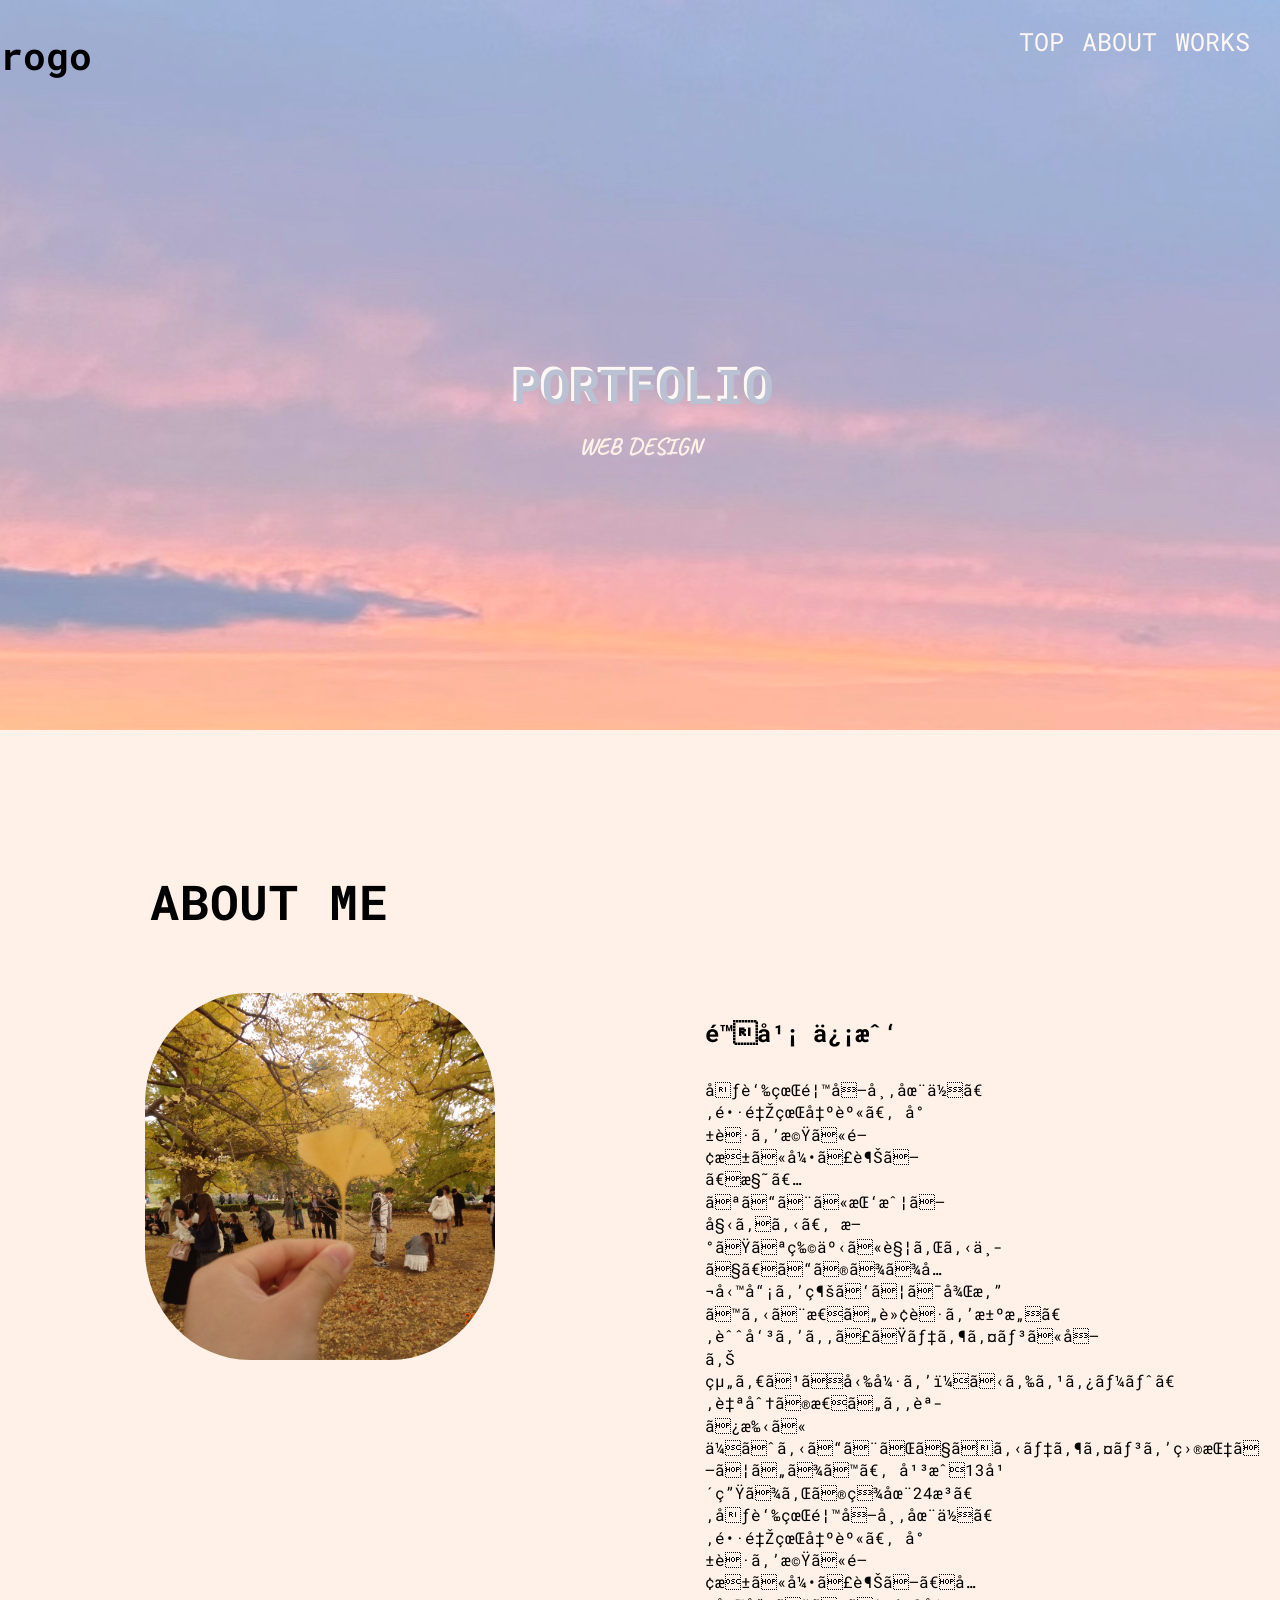
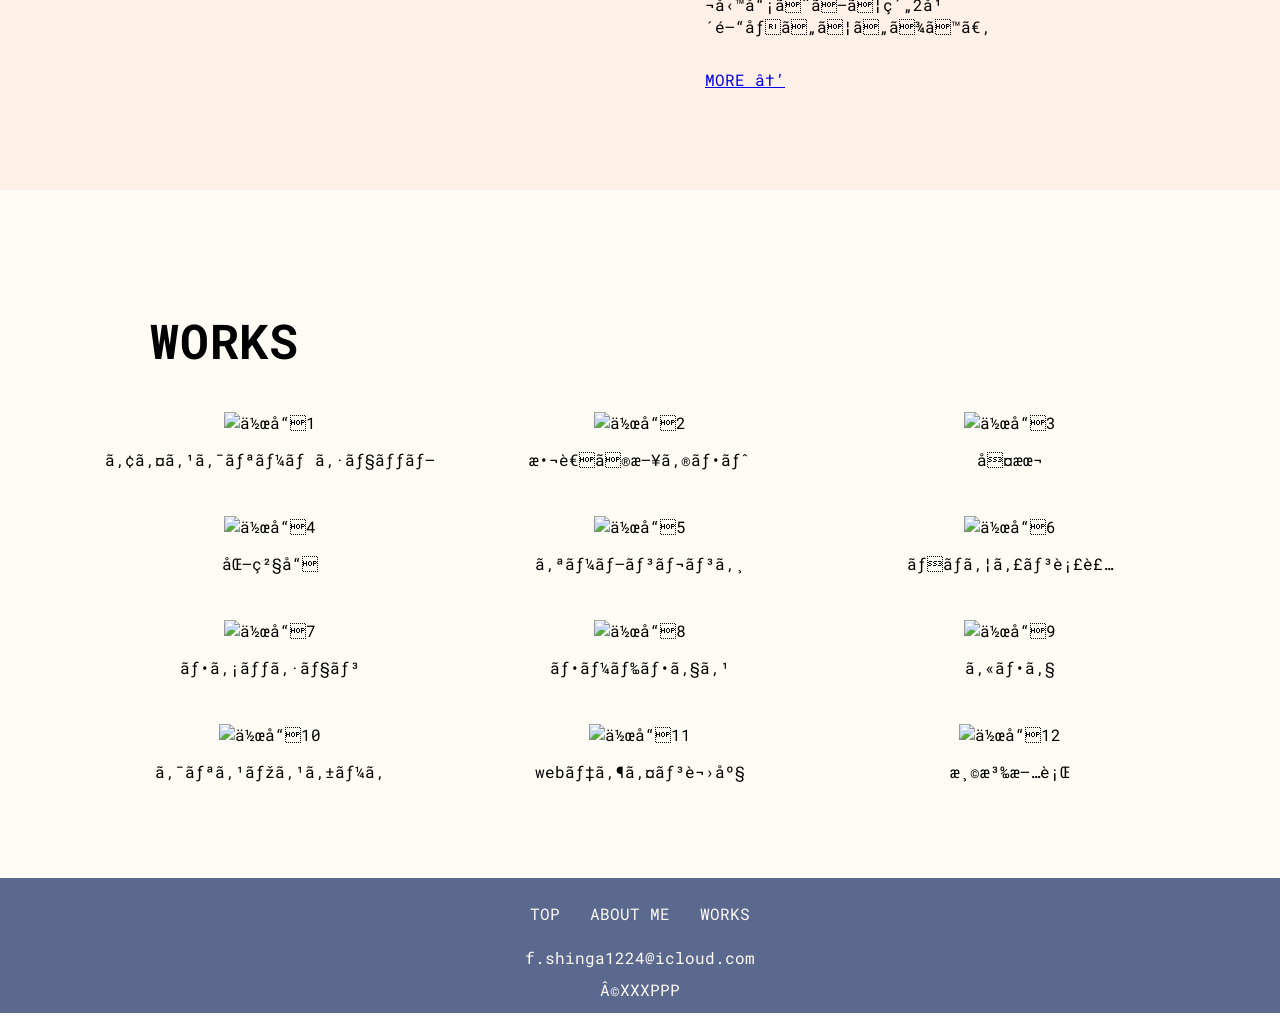
==== index.html @ b3d4de03 "Add files via upload" ====
<!doctype html>
<html lang="ja">
    <head>
        <meta charset="UTF=8">
        <title>PORTFOLIO</title>
        <meta name="description" content="WEBデザイン用ポートフォリオ"    
    <!-- CSSメモ -->
       <link rel="preconnect" href="https://fonts.googleapis.com">
<link rel="preconnect" href="https://fonts.gstatic.com" crossorigin>
<link href="https://fonts.googleapis.com/css2?family=Caveat:wght@400..700&family=Roboto+Mono:ital,wght@0,100..700;1,100..700&display=swap" rel="stylesheet">
        <link rel="stylesheet" href="style.css">
    </head>

    <body>
        <section id="top" class="top">
            <header class="topheader">
                <div class="top-nav">
                  <h2>rogo</h2>
                  <nav>
                    <ul class="main-nav">
                      <li><a href="#top">TOP</a></li>
                      <li><a href="#about-me">ABOUT</a></li>
                      <li><a href="#works">WORKS</a></li>
                    </ul>
                  </nav>
                </div>
                <div class="top-midashi">
                    <div class="midashi1-front">
                        <h1>PORTFOLIO</h1>
                    </div>
                    <div class="midashi1-back">
                        <h1>PORTFOLIO</h1>
                    </div>
                    <div class="midashi2">
                        <h2>WEB DESIGN</h2>
                    </div>
                </div>
            </header>
        </section>
        <section id="about-me">
            <div class="about-inner">
              <h2 class="about-title">ABOUT ME</h2>
              <div class="about-content">
                <div class="about-image">
                  <img src="images/ABOUT ME.JPG" alt="プロフィール画像">
                </div>
                <div class="about-text">
                    <h3 class="name">降幡 信我</h3>
                    <p>
                        千葉県香取市在住。長野県出身。
                        就職を機に関東に引っ越し、様々なことに挑戦し始める。
                        新たな物事に触れる中で、このまま公務員を続けては後悔
                        すると思い転職を決意。興味をもったデザインに取り
                        組むべく勉強を０からスタート。自分の思いも読み手に
                        伝えることができるデザインを目指しています。

                        平成13年生まれの現在24歳。千葉県香取市在住。長野県出身。
                        就職を機に関東に引っ越し、公務員として約2年間働いています。


                    </p>
                    <a href="more.html" class="more">MORE →</a>
                </div>
              </div>
            </div>
        </section>
        <section id="works" class="works">
            <div class="works-inner">
                <h2 class="works-title">WORKS</h2>
                <ul class="works-content">
                    <li class="works-item">
                        <a href="works1.html">
                            <img src="images/アイスクリームショップ.png" alt="作品1">
                            <p class="works-name">アイスクリームショップ</p>
                        </a>
                    </li>
                    <li class="works-item">
                        <a href="works2.html">
                            <img src="images/敬老の日ギフト.png" alt="作品2">
                            <p class="works-name">敬老の日ギフト</p>
                        </a>
                    </li>
                    <li class="works-item">
                        <a href="works3.html">
                            <img src="images/秋本.png" alt="作品3">
                            <p class="works-name">古本</p>
                        </a>
                    </li>
                    <li class="works-item">
                        <a href="works4.html">
                            <img src="images/コスメ.png" alt="作品4">
                            <p class="works-name">化粧品</p>
                        </a>
                    </li>
                    <li class="works-item">
                        <a href="works5.html">
                            <img src="images/オーブンレンジ.png" alt="作品5">
                            <p class="works-name">オーブンレンジ</p>
                        </a>
                    </li>
                    <li class="works-item">
                        <a href="works6.html">
                            <img src="images/ハロウィン.png" alt="作品6">
                            <p class="works-name">ハロウィン衣装</p>
                        </a>
                    </li>
                    <li class="works-item">
                        <a href="works7.html">
                            <img src="images/フアッションセール.png" alt="作品7">
                            <p class="works-name">ファッション</p>
                        </a>
                    </li>
                    <li class="works-item">
                        <a href="works8.html">
                            <img src="images/フードフェスタ.png" alt="作品8">
                            <p class="works-name">フードフェス</p>
                        </a>
                    </li>
                    <li class="works-item">
                        <a href="works9.html">
                            <img src="images/カフェ.png" alt="作品9">
                            <p class="works-name">カフェ</p>
                        </a>
                    </li>
                    <li class="works-item">
                        <a href="works10.html">
                            <img src="images/ケーキサムネイル.png" alt="作品10">
                            <p class="works-name">クリスマスケーキ</p>
                        </a>
                    </li>
                    <li class="works-item">
                        <a href="works11.html">
                            <img src="images/webデザイン講座.png" alt="作品11">
                            <p class="works-name">webデザイン講座</p>
                        </a>
                    </li>
                    <li class="works-item">
                        <a href="works12.html">
                            <img src="images/旅行.png" alt="作品12">
                            <p class="works-name">温泉旅行</p>
                        </a>
                    </li>
                </ul>
            </div>
        </section>
        <section id="bottom" class="bottom">
            <div class="bottom-inner">
                <nav class="bottom-nav">
                    <ul class="bottom-content">
                        <li><a href="#top">TOP</a></li>
                        <li><a href="#about-me">ABOUT ME</a></li>
                        <li><a href="#works">WORKS</a></li>
                    </ul>
                </nav>
                <div class="bottom-mail-copyright">
                    <div class="content-mail">
                        <p>f.shinga1224@icloud.com</p>
                    </div>
                    <div class="copyright">
                        <p class="copyright">©XXXPPP</p>
                    </div>
                </div>
            </div>


        </section>
         
    </body>
---- style.css ----
@charset "UTF-8";
/*共通部分----*/
html{
    font-size: 100%;
    scroll-behavior: smooth;
}
body{
    font-family:"Roboto Mono";
    margin: 0;
}
/* TOP ---*/
.topheader{
    position: relative;
    max-width: 100%;
    height: 730px;
}
.topheader::before{
    content: "";
    background-image: url(images/yuuhi.jpg);
    pointer-events: none;
    position: absolute;
    inset: 0;
    opacity: 0.8;
    background-position:bottom;
    z-index: -1;
}
.top-nav{
    display: flex;
    justify-content:space-between;
    font-size: 25px;
}
.main-nav{
    display: flex;
    list-style: none;
    margin-right: 30px;
    gap:18px;
}
.main-nav a{
    text-decoration: none;
    color: #FFF7F3
}
.top-midashi{
    display: flex;
    justify-content: center;
    align-items: center;
    position: relative;
}
.midashi1-front{
    position: absolute;
    top: 200px;
    color: #FFF7F3;
    font-size:2rem;
}
.midashi1-back{
    position: absolute;
    top:200px;
    transform: translate(3px,3px);
    color: #BAC1D3;
    font-size: 2rem;
}
.midashi2{
    position: absolute;
    top:300px;
    color:#FFF1E7 ;
    font-family:"Caveat";
}
/* ABOUT ME ---*/
.about-inner{
    background-color:#FFF1E7;
    padding: 100px;
}
.about-title{
    font-size: 3rem;
    letter-spacing: 0.05rem;
    margin-bottom: 60px;
    margin-left: 50px;
}
.about-content{
    display: flex;
    justify-content: center;
    gap:80px;
}
.about-image img{
    width: 350px;
    height:auto;
    border-radius: 30%;
    transform: translatex(-130px);
}
.about-text{
    max-width: 300px;
}
.about-text .name{
    font-size: 1.5rem;
    margin-bottom: 30px;
}
.about-text p{
    margin-bottom: 30px;
    line-height: 1.4rem;
}
/* WORKS ---*/
.works{
    background-color: #FFFBF5;
}
.works-inner{
    max-width:100%;
    padding: 80px 100px;
}
.works-title{
    font-size: 3rem;
    letter-spacing: 0.05rem;
    margin-bottom: 40px;
    margin-left: 50px;
}
.works-content{
    display: grid;
    list-style: none;
    gap:30px;
    grid-template-columns: 1fr 1fr 1fr;
    align-items: center;
    margin: 0;
    padding: 0;
}
.works-item{
    text-align: center;
}
.works-item a{
    text-decoration: none;
    padding: 10px 0;
    color: black;
}
.works-item img{
    width: 250px;
    height: auto;
}
/* BOTTOM ---*/
.bottom{
    background-color: #5B698F;
}
.bottom-content{
    display: flex;
    gap:30px;
    justify-content: center;
    padding: 25px 0 0 0;
    margin: 0;
}
.bottom-content li{
    list-style: none;
}
.bottom-content a{
    text-decoration: none;
    color: #FFFBF5;
}
.bottom-mail-copyright{
    line-height: 1;
}
.content-mail{
    display: flex;
    justify-content: center;
    color: #FFFBF5;
    margin: 10px 0 0 0;
}
.copyright{
    display: flex;
    justify-content: center;
    margin: 0 0 15px;
    color:#FFFBF5;
    padding: 0;
}
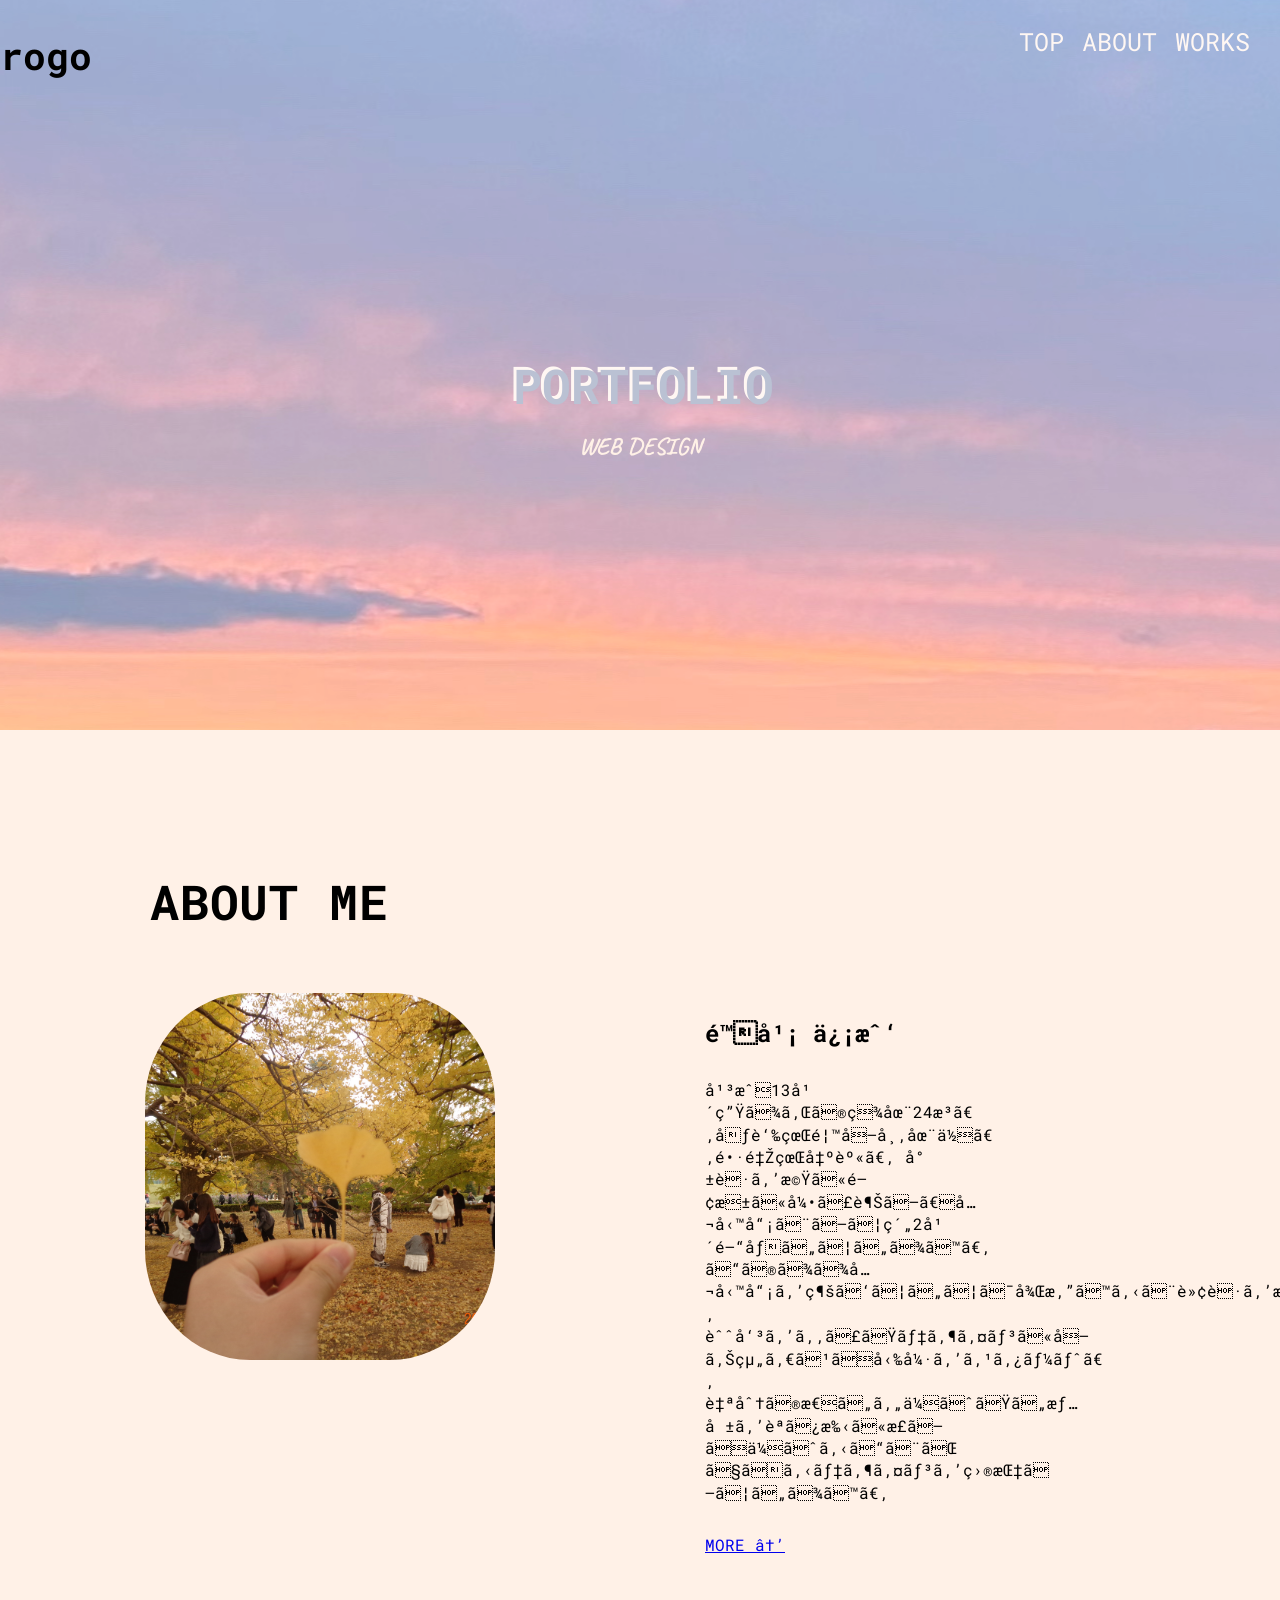
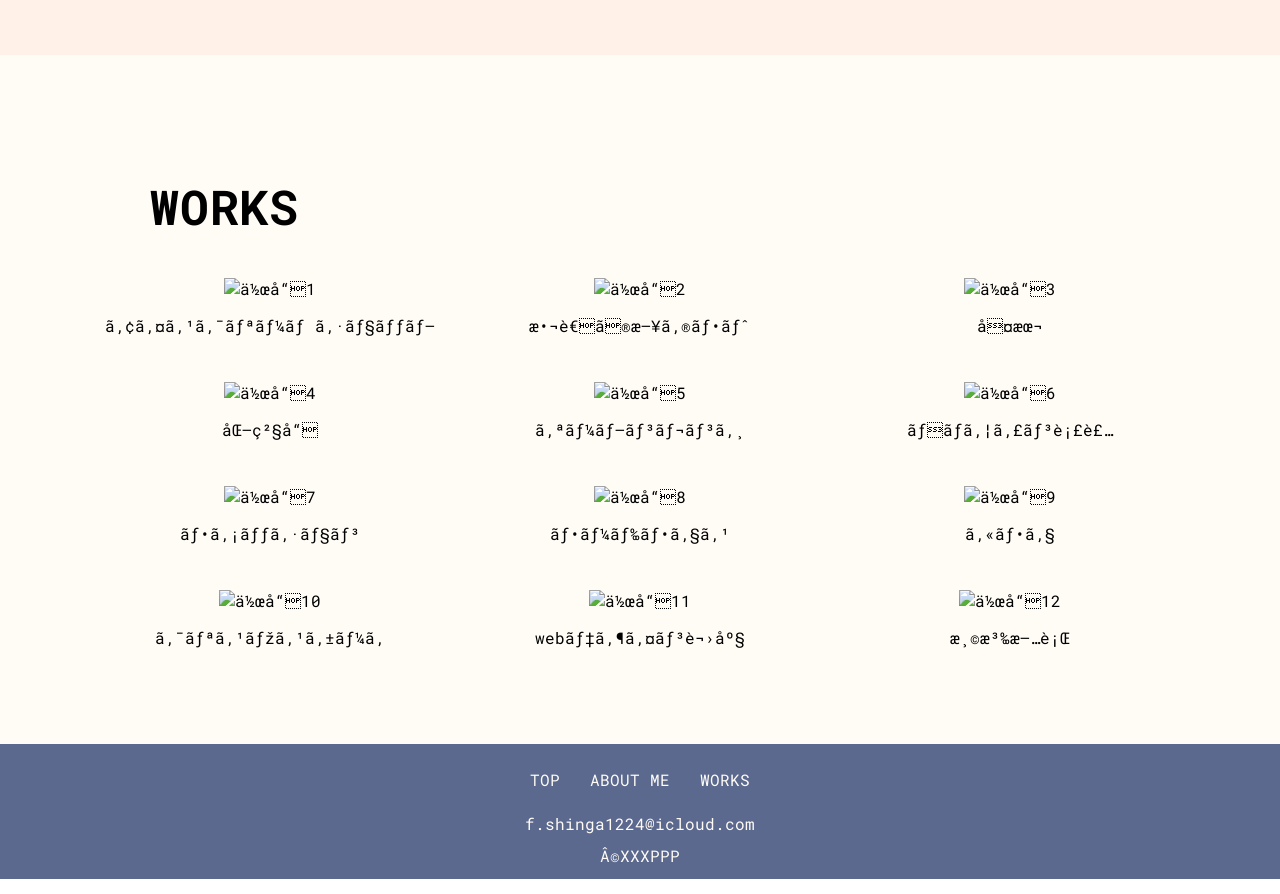
==== commit c4469c20: "Add files via upload" ====
--- a/index.html
+++ b/index.html
@@ -47,17 +47,14 @@
                 <div class="about-text">
                     <h3 class="name">降幡 信我</h3>
                     <p>
-                        千葉県香取市在住。長野県出身。
-                        就職を機に関東に引っ越し、様々なことに挑戦し始める。
-                        新たな物事に触れる中で、このまま公務員を続けては後悔
-                        すると思い転職を決意。興味をもったデザインに取り
-                        組むべく勉強を０からスタート。自分の思いも読み手に
-                        伝えることができるデザインを目指しています。
-
                         平成13年生まれの現在24歳。千葉県香取市在住。長野県出身。
                         就職を機に関東に引っ越し、公務員として約2年間働いています。
 
+                        このまま公務員を続けていては後悔すると転職を決意。
+                        興味をもったデザインに取り組むべく勉強をスタート。
 
+                        自分の思いや伝えたい情報を読み手に正しく伝えることが
+                        できるデザインを目指しています。
                     </p>
                     <a href="more.html" class="more">MORE →</a>
                 </div>
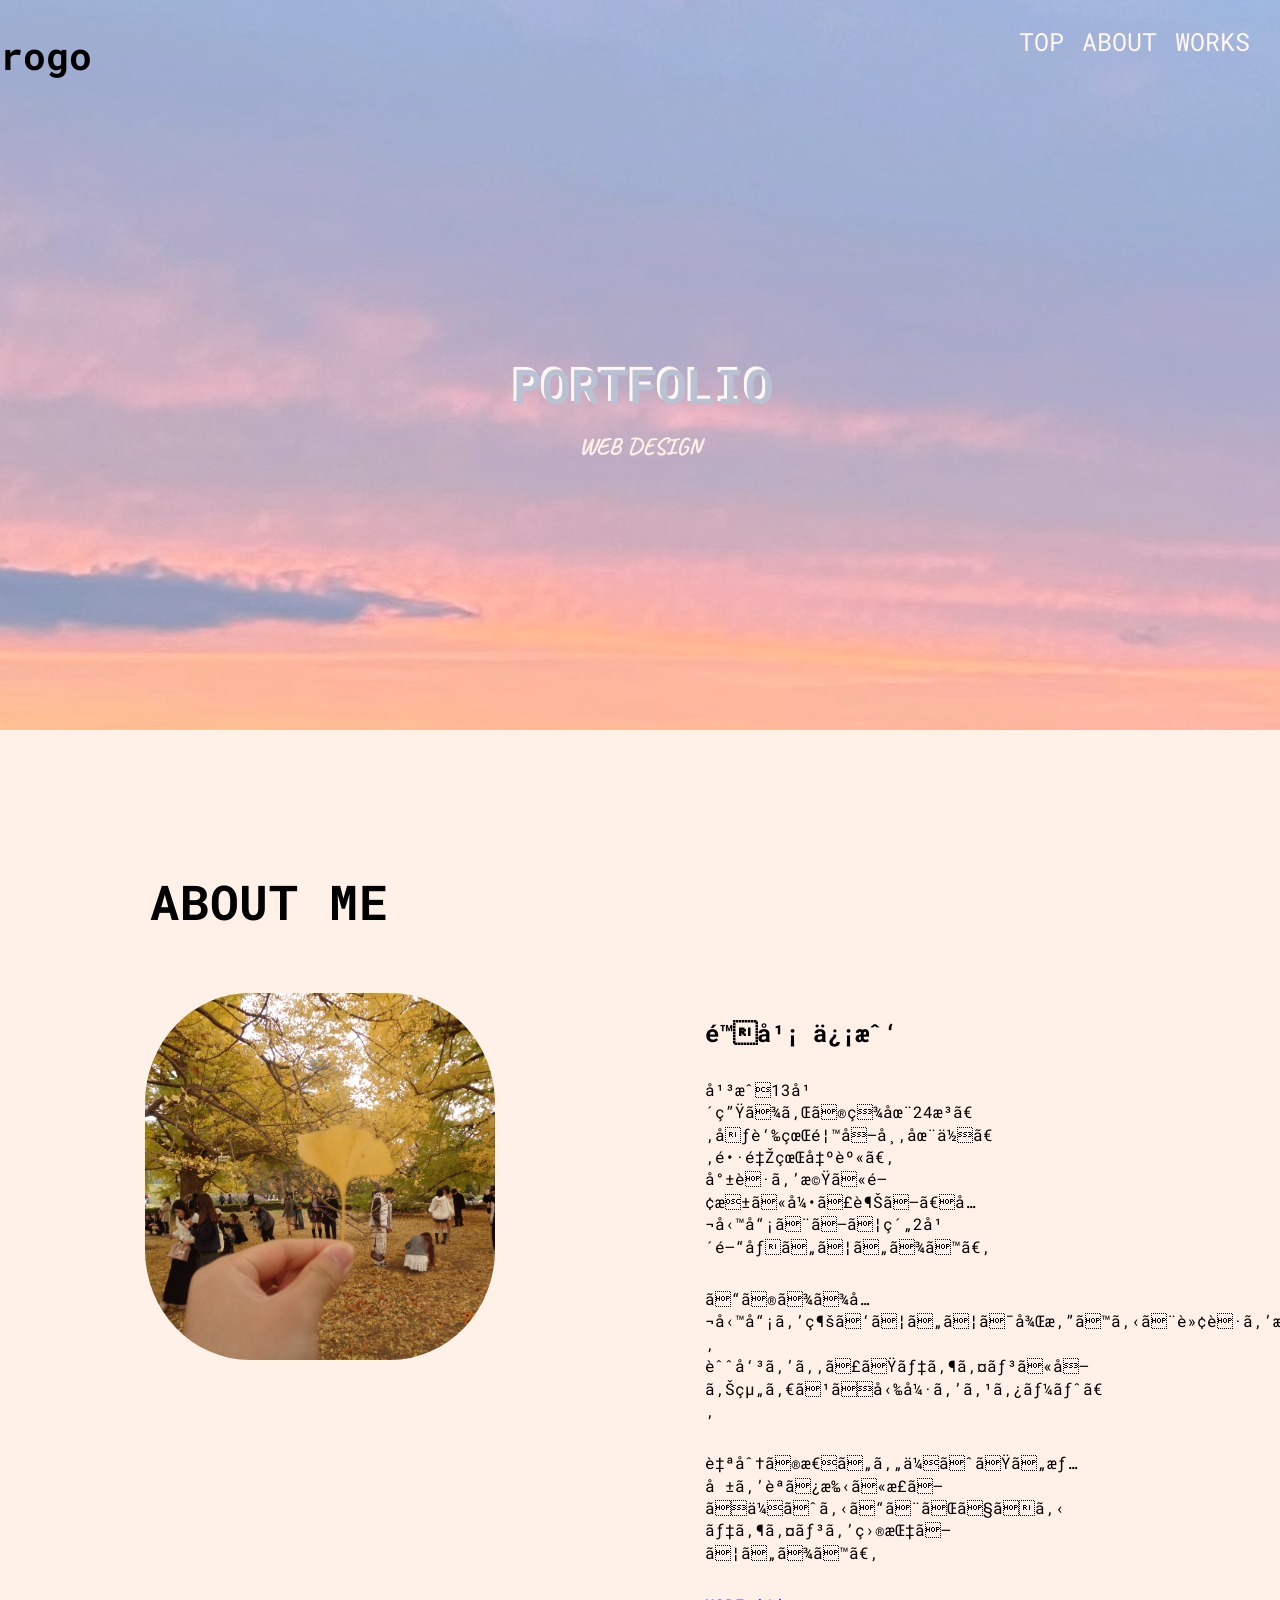
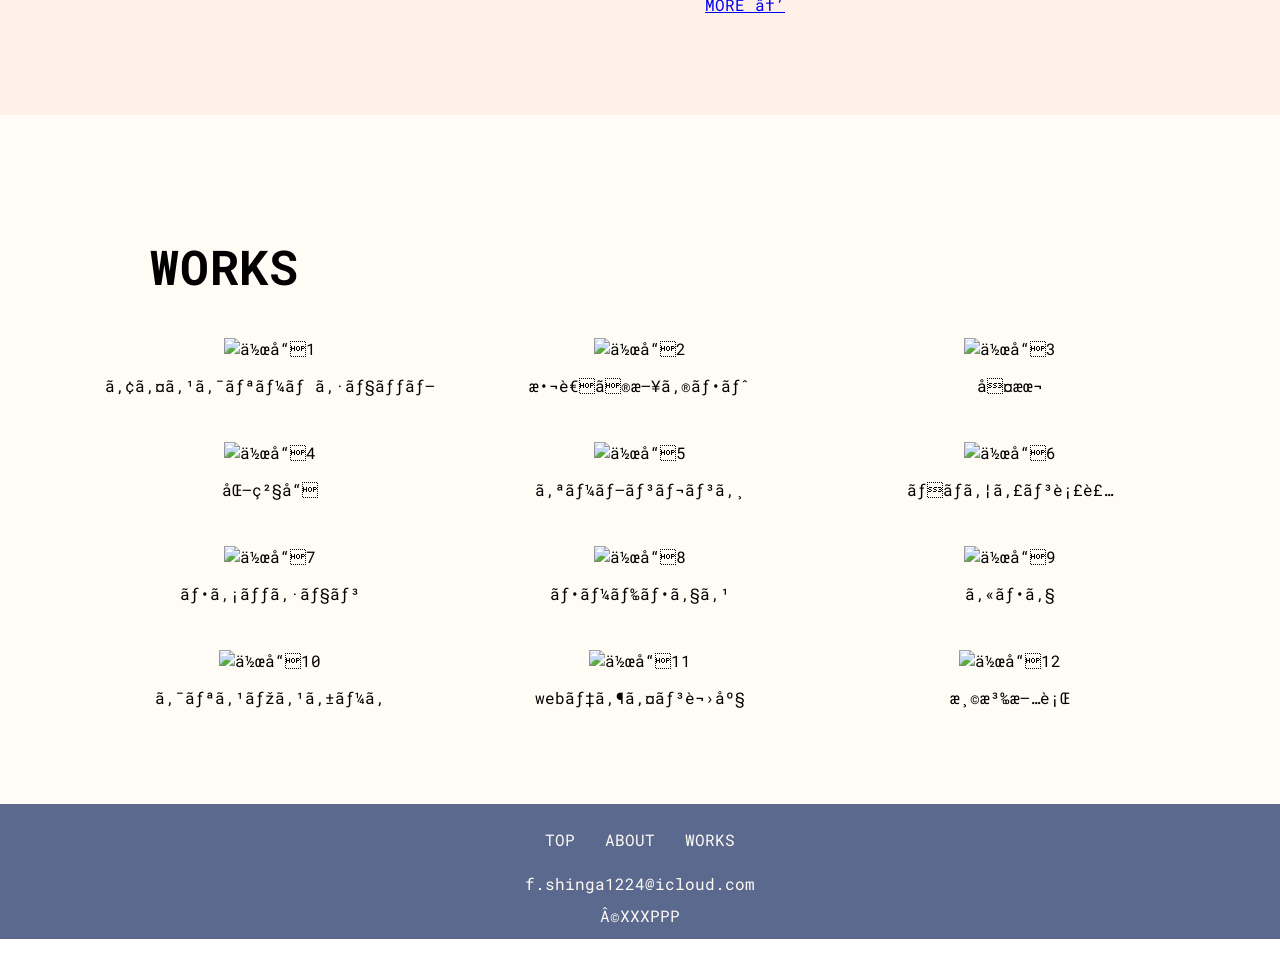
==== commit a0c0dbe5: "Add files via upload" ====
--- a/index.html
+++ b/index.html
@@ -47,14 +47,16 @@
                 <div class="about-text">
                     <h3 class="name">降幡 信我</h3>
                     <p>
-                        平成13年生まれの現在24歳。千葉県香取市在住。長野県出身。
+                        平成13年生まれの現在24歳。千葉県香取市在住。長野県出身。<br>
                         就職を機に関東に引っ越し、公務員として約2年間働いています。
-
-                        このまま公務員を続けていては後悔すると転職を決意。
+                    </p>
+                    <p>
+                        このまま公務員を続けていては後悔すると転職を決意。<br>
                         興味をもったデザインに取り組むべく勉強をスタート。
-
-                        自分の思いや伝えたい情報を読み手に正しく伝えることが
-                        できるデザインを目指しています。
+                    </p>
+                    <p>
+                        自分の思いや伝えたい情報を読み手に正しく伝えることができる<br>
+                        デザインを目指しています。
                     </p>
                     <a href="more.html" class="more">MORE →</a>
                 </div>
@@ -145,7 +147,7 @@
                 <nav class="bottom-nav">
                     <ul class="bottom-content">
                         <li><a href="#top">TOP</a></li>
-                        <li><a href="#about-me">ABOUT ME</a></li>
+                        <li><a href="#about-me">ABOUT</a></li>
                         <li><a href="#works">WORKS</a></li>
                     </ul>
                 </nav>
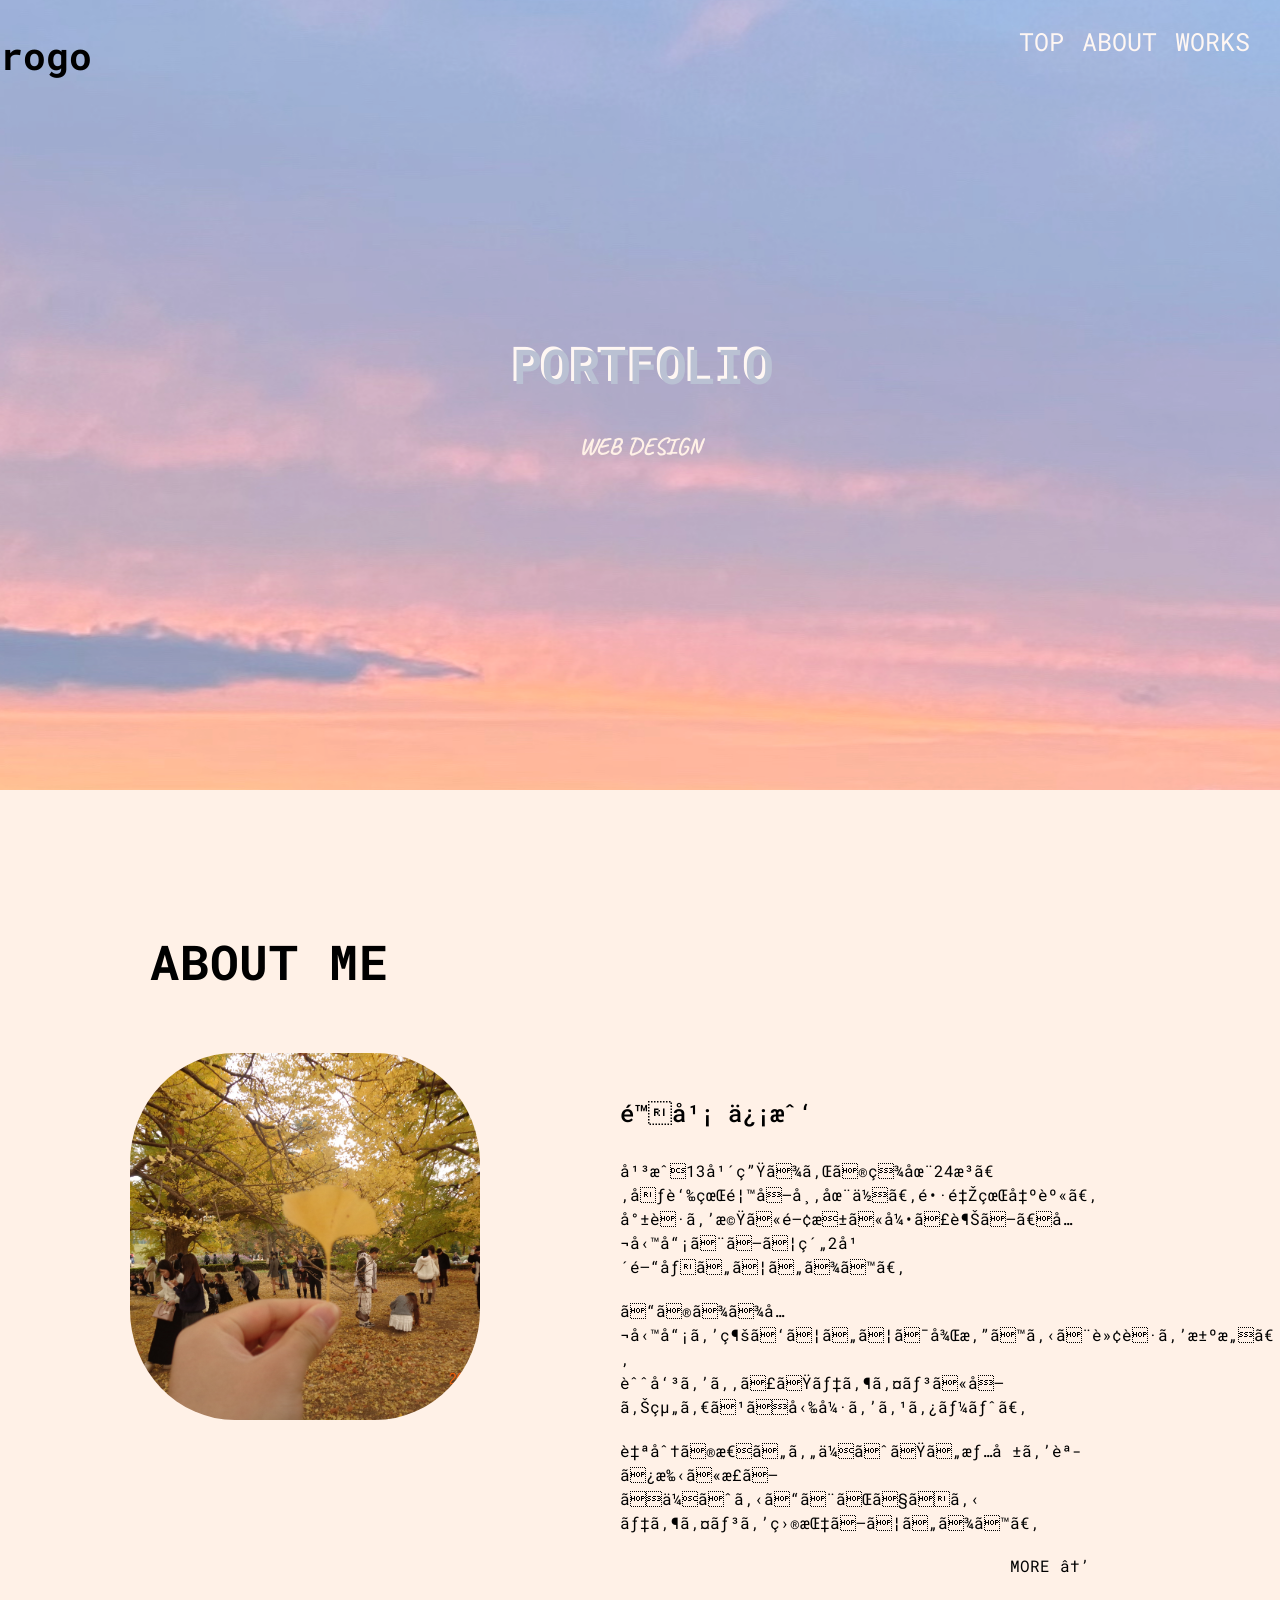
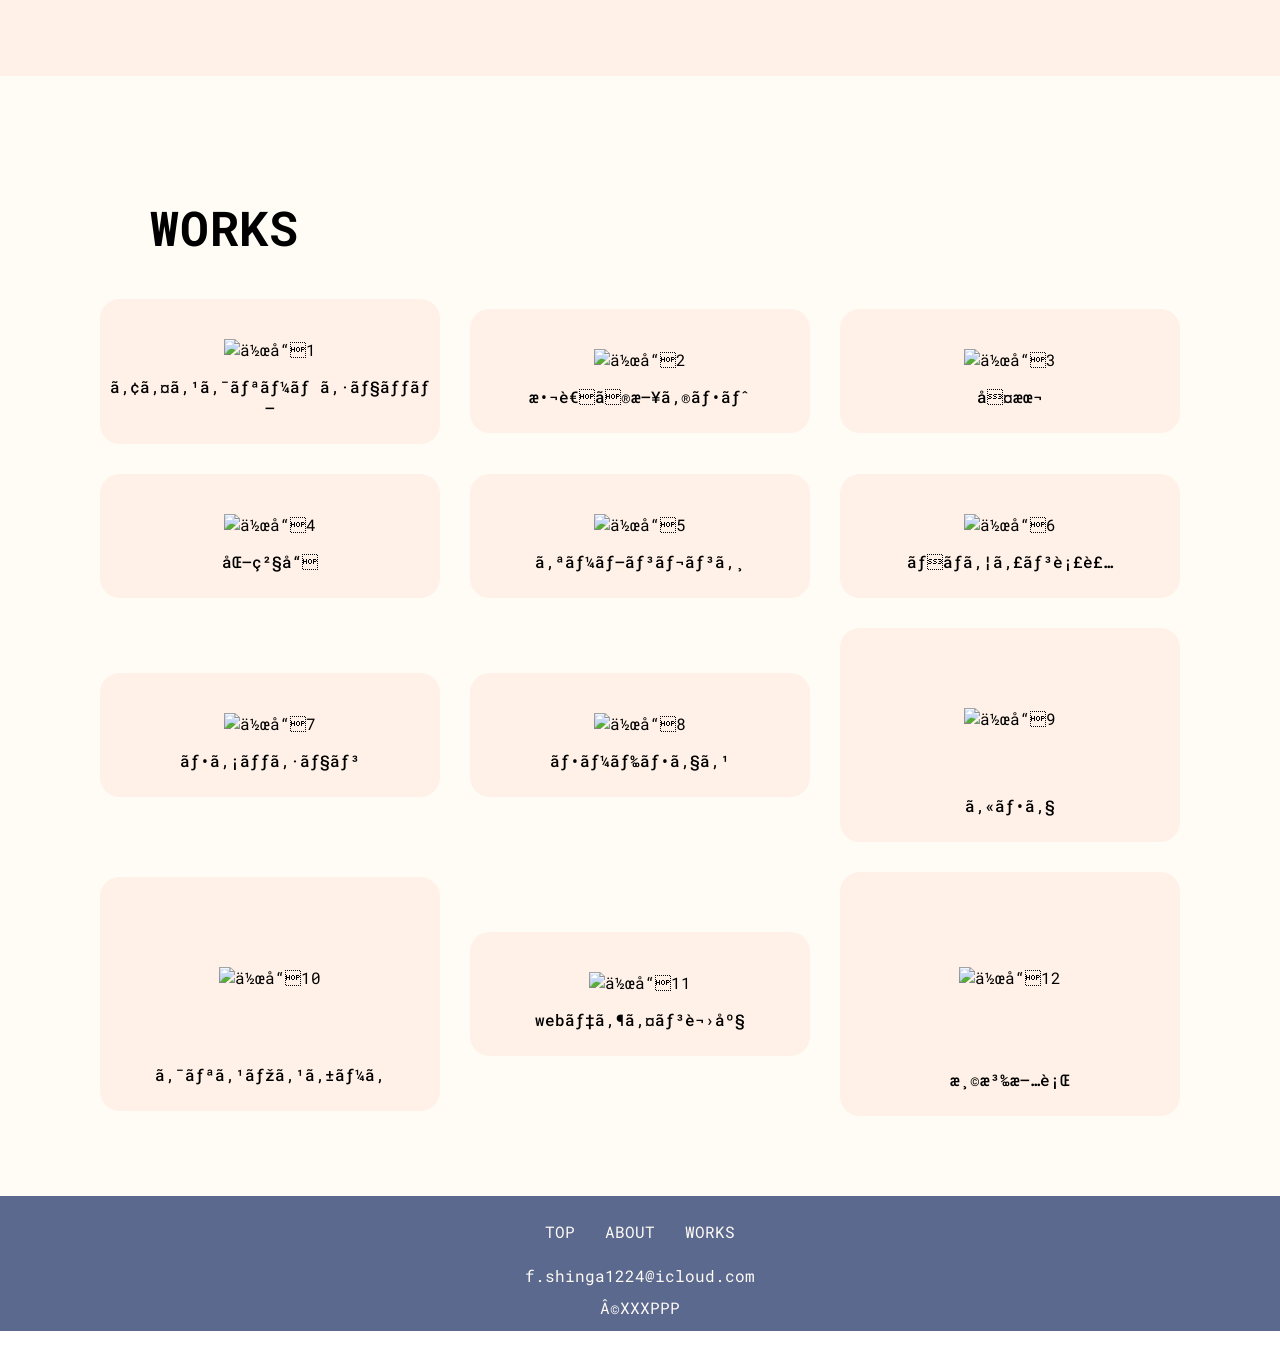
==== commit df46e9dd: "Add files via upload" ====
--- a/index.html
+++ b/index.html
@@ -68,7 +68,7 @@
                 <h2 class="works-title">WORKS</h2>
                 <ul class="works-content">
                     <li class="works-item">
-                        <a href="works1.html">
+                        <a href="WORKS/icecream/icecream.html">
                             <img src="images/アイスクリームショップ.png" alt="作品1">
                             <p class="works-name">アイスクリームショップ</p>
                         </a>
@@ -117,13 +117,13 @@
                     </li>
                     <li class="works-item">
                         <a href="works9.html">
-                            <img src="images/カフェ.png" alt="作品9">
+                            <img src="images/カフェ.png" alt="作品9" class="cafe">
                             <p class="works-name">カフェ</p>
                         </a>
                     </li>
                     <li class="works-item">
                         <a href="works10.html">
-                            <img src="images/ケーキサムネイル.png" alt="作品10">
+                            <img src="images/ケーキサムネイル.png" alt="作品10" class="cake">
                             <p class="works-name">クリスマスケーキ</p>
                         </a>
                     </li>
@@ -135,7 +135,7 @@
                     </li>
                     <li class="works-item">
                         <a href="works12.html">
-                            <img src="images/旅行.png" alt="作品12">
+                            <img src="images/旅行.png" alt="作品12" class="onsen">
                             <p class="works-name">温泉旅行</p>
                         </a>
                     </li>
--- a/style.css
+++ b/style.css
@@ -12,7 +12,7 @@
 .topheader{
     position: relative;
     max-width: 100%;
-    height: 730px;
+    height: 790px;
 }
 .topheader::before{
     content: "";
@@ -47,13 +47,13 @@
 }
 .midashi1-front{
     position: absolute;
-    top: 200px;
+    top: 180px;
     color: #FFF7F3;
     font-size:2rem;
 }
 .midashi1-back{
     position: absolute;
-    top:200px;
+    top:180px;
     transform: translate(3px,3px);
     color: #BAC1D3;
     font-size: 2rem;
@@ -78,7 +78,8 @@
 .about-content{
     display: flex;
     justify-content: center;
-    gap:80px;
+    gap:10px;
+    margin-left: 100px;
 }
 .about-image img{
     width: 350px;
@@ -87,15 +88,22 @@
     transform: translatex(-130px);
 }
 .about-text{
-    max-width: 300px;
+    max-width: 500px;
+    margin-top: 20px;
 }
 .about-text .name{
     font-size: 1.5rem;
     margin-bottom: 30px;
+    font-weight: 500;
 }
 .about-text p{
-    margin-bottom: 30px;
-    line-height: 1.4rem;
+    margin-bottom: 20px;
+    line-height: 1.5rem;
+}
+.about-text .more{
+    text-decoration: none;
+    color: black;
+    margin-left: 390px;
 }
 /* WORKS ---*/
 .works{
@@ -122,6 +130,13 @@
 }
 .works-item{
     text-align: center;
+    background-color: #FFF1E7;
+    padding: 10px;
+    border-radius: 20px;
+}
+.works-item :hover{
+    transform: scale(1.1);
+    transition: 0.4s;
 }
 .works-item a{
     text-decoration: none;
@@ -131,6 +146,19 @@
 .works-item img{
     width: 250px;
     height: auto;
+    margin-top: 30px;
+}
+.works-item .cafe{
+    margin:70px 0 50px;
+}
+.works-item .cake{
+    margin: 80px 0 60px;
+}
+.works-item .onsen{
+    margin: 85px 0 65px;
+}
+.works-name{
+    font-weight: 500;
 }
 /* BOTTOM ---*/
 .bottom{
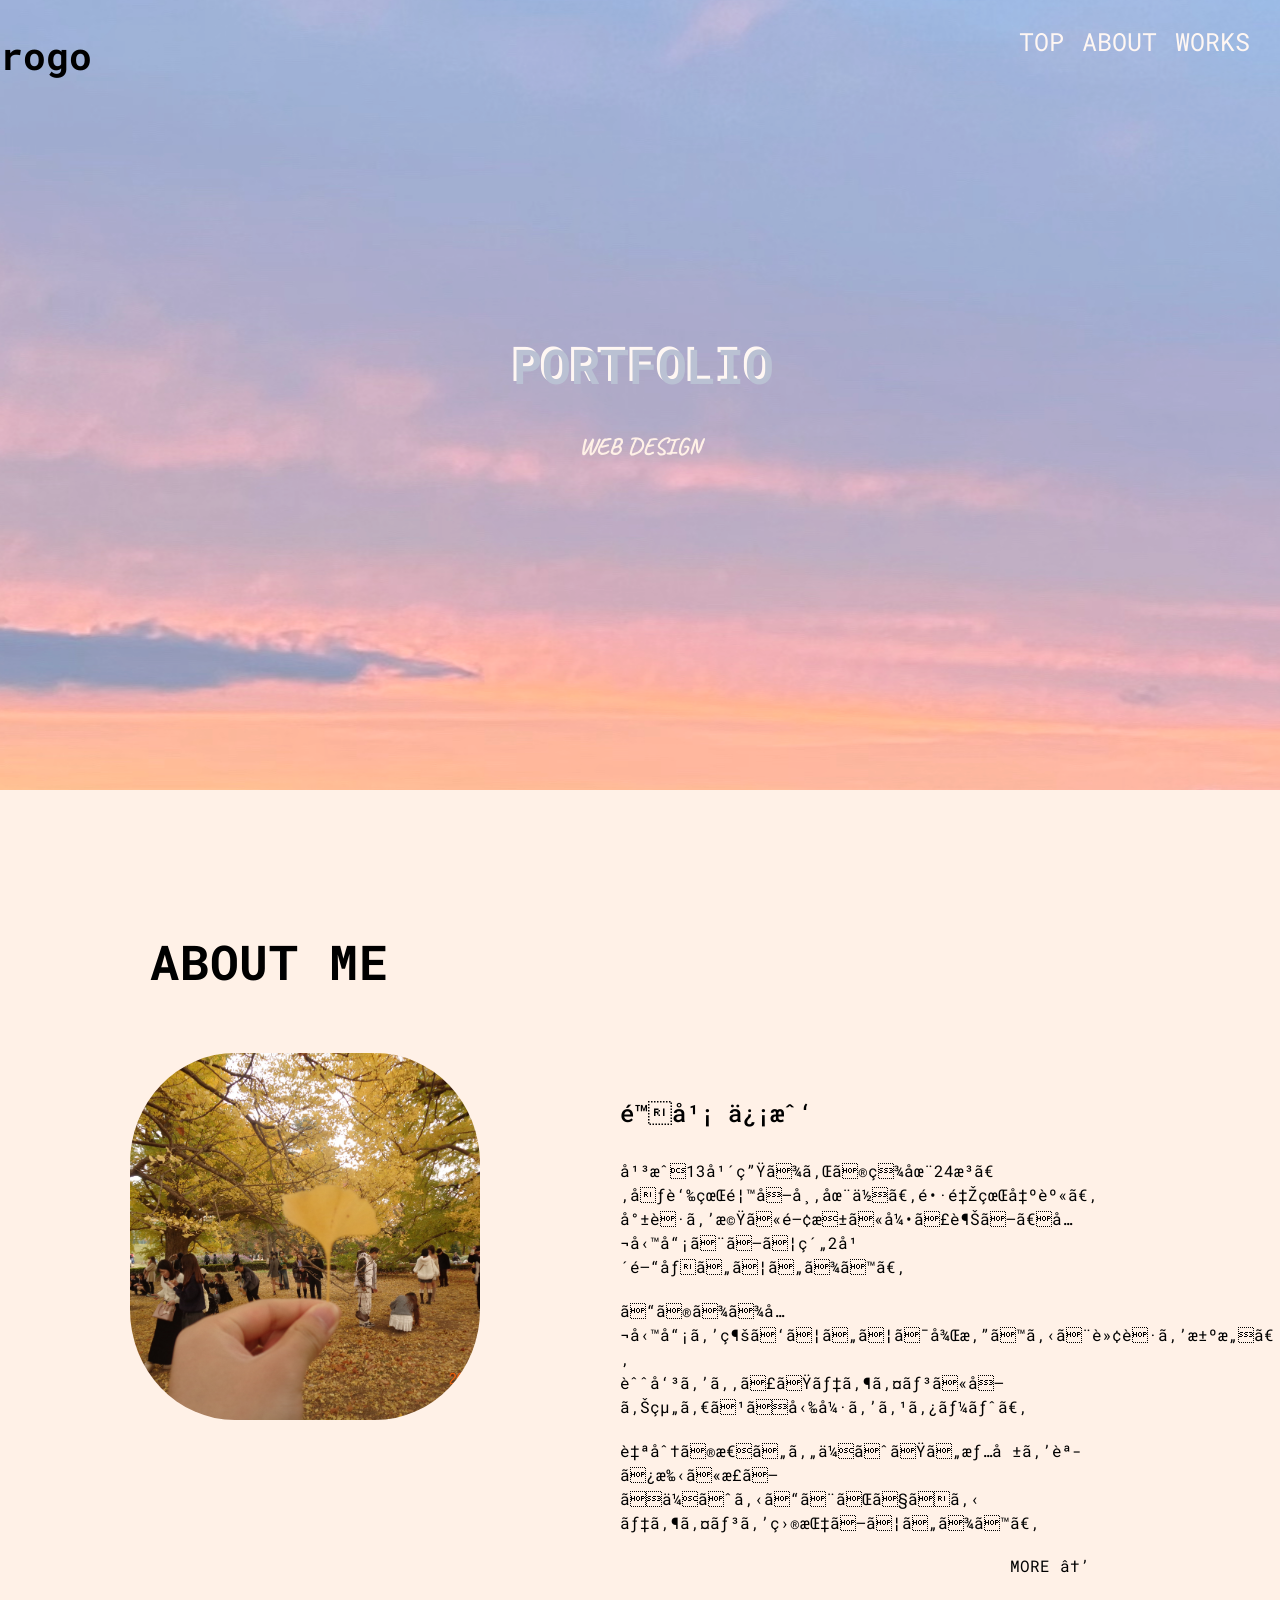
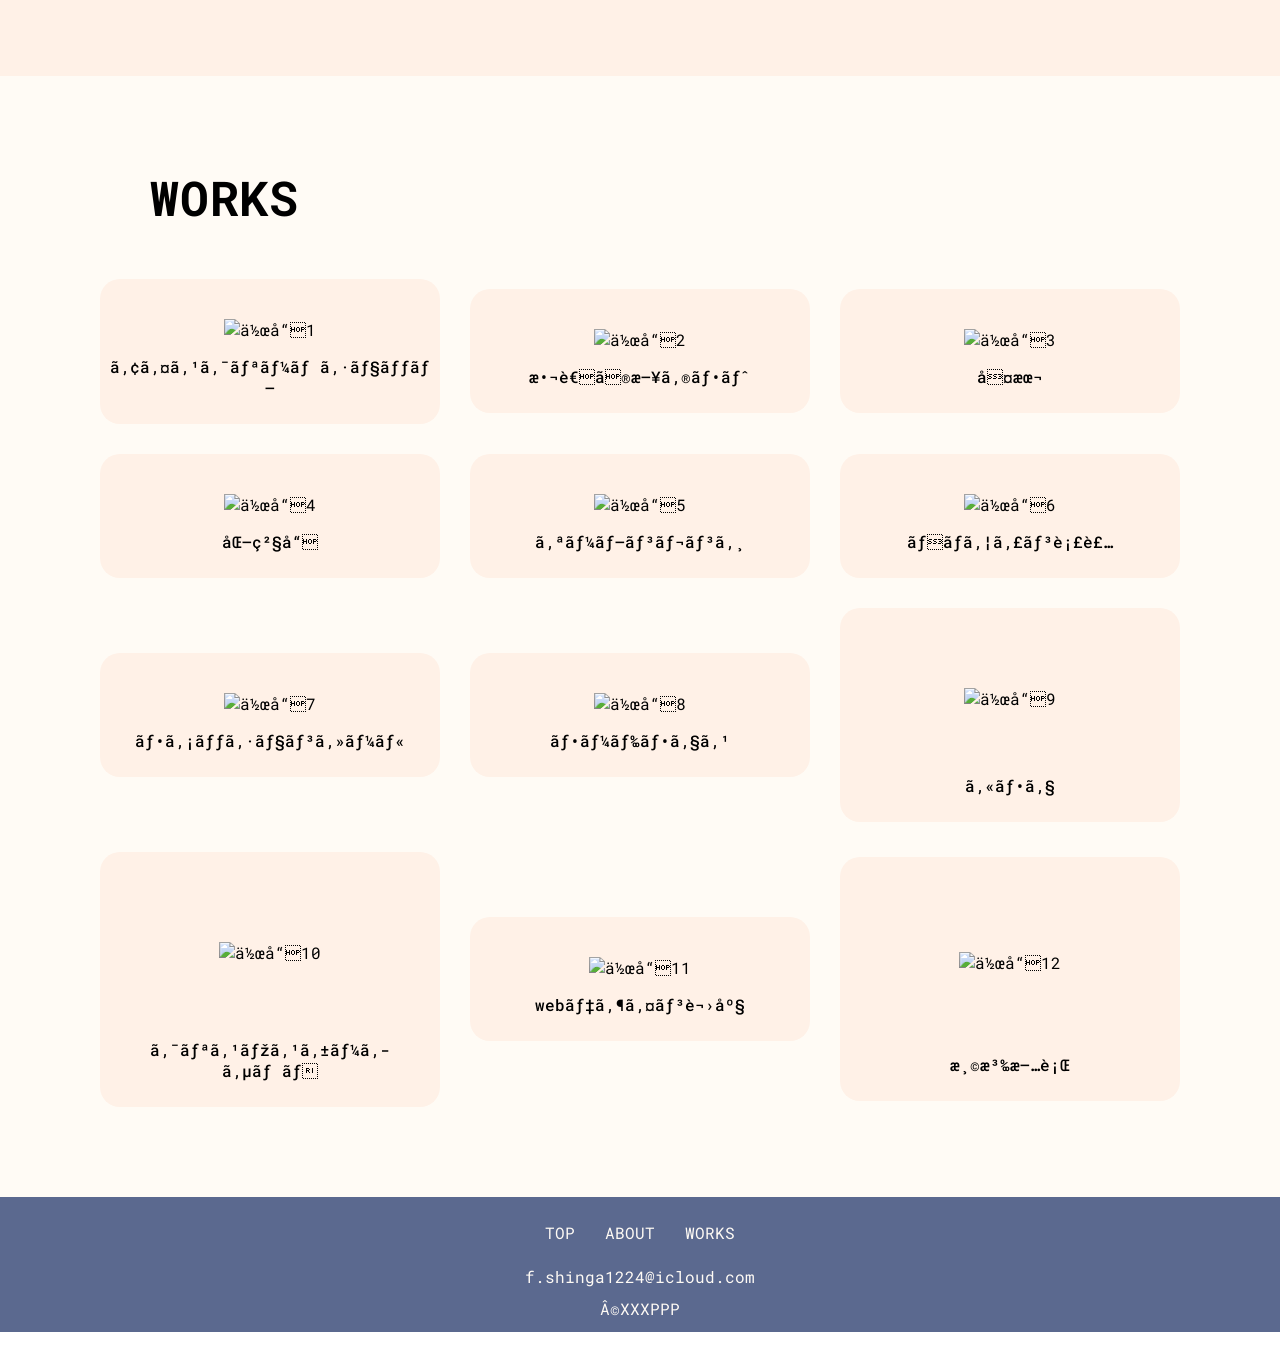
==== commit e24c41be: "Add files via upload" ====
--- a/index.html
+++ b/index.html
@@ -74,67 +74,67 @@
                         </a>
                     </li>
                     <li class="works-item">
-                        <a href="works2.html">
+                        <a href="WORKS/gift/gift.html">
                             <img src="images/敬老の日ギフト.png" alt="作品2">
                             <p class="works-name">敬老の日ギフト</p>
                         </a>
                     </li>
                     <li class="works-item">
-                        <a href="works3.html">
+                        <a href="WORKS/usedbook/usedbook.html">
                             <img src="images/秋本.png" alt="作品3">
                             <p class="works-name">古本</p>
                         </a>
                     </li>
                     <li class="works-item">
-                        <a href="works4.html">
+                        <a href="WORKS/cosmetics/cosmetics.html">
                             <img src="images/コスメ.png" alt="作品4">
                             <p class="works-name">化粧品</p>
                         </a>
                     </li>
                     <li class="works-item">
-                        <a href="works5.html">
+                        <a href="WORKS/microwave/microwave.html">
                             <img src="images/オーブンレンジ.png" alt="作品5">
                             <p class="works-name">オーブンレンジ</p>
                         </a>
                     </li>
                     <li class="works-item">
-                        <a href="works6.html">
+                        <a href="WORKS/halloween/halloween.html">
                             <img src="images/ハロウィン.png" alt="作品6">
                             <p class="works-name">ハロウィン衣装</p>
                         </a>
                     </li>
                     <li class="works-item">
-                        <a href="works7.html">
+                        <a href="WORKS/fashionsale/fashionsale.html">
                             <img src="images/フアッションセール.png" alt="作品7">
-                            <p class="works-name">ファッション</p>
+                            <p class="works-name">ファッションセール</p>
                         </a>
                     </li>
                     <li class="works-item">
-                        <a href="works8.html">
+                        <a href="WORKS/foodfesta/foodfesta.html">
                             <img src="images/フードフェスタ.png" alt="作品8">
                             <p class="works-name">フードフェス</p>
                         </a>
                     </li>
                     <li class="works-item">
-                        <a href="works9.html">
+                        <a href="WORKS/cafe/cafe.html">
                             <img src="images/カフェ.png" alt="作品9" class="cafe">
                             <p class="works-name">カフェ</p>
                         </a>
                     </li>
                     <li class="works-item">
-                        <a href="works10.html">
+                        <a href="WORKS/cake/cake.html">
                             <img src="images/ケーキサムネイル.png" alt="作品10" class="cake">
-                            <p class="works-name">クリスマスケーキ</p>
+                            <p class="works-name">クリスマスケーキサムネ</p>
                         </a>
                     </li>
                     <li class="works-item">
-                        <a href="works11.html">
+                        <a href="WORKS/designlesson/designlesson.html">
                             <img src="images/webデザイン講座.png" alt="作品11">
                             <p class="works-name">webデザイン講座</p>
                         </a>
                     </li>
                     <li class="works-item">
-                        <a href="works12.html">
+                        <a href="WORKS/trip/trip.html">
                             <img src="images/旅行.png" alt="作品12" class="onsen">
                             <p class="works-name">温泉旅行</p>
                         </a>
--- a/style.css
+++ b/style.css
@@ -111,12 +111,12 @@
 }
 .works-inner{
     max-width:100%;
-    padding: 80px 100px;
+    padding: 50px 100px 90px;
 }
 .works-title{
     font-size: 3rem;
     letter-spacing: 0.05rem;
-    margin-bottom: 40px;
+    margin-bottom: 50px;
     margin-left: 50px;
 }
 .works-content{
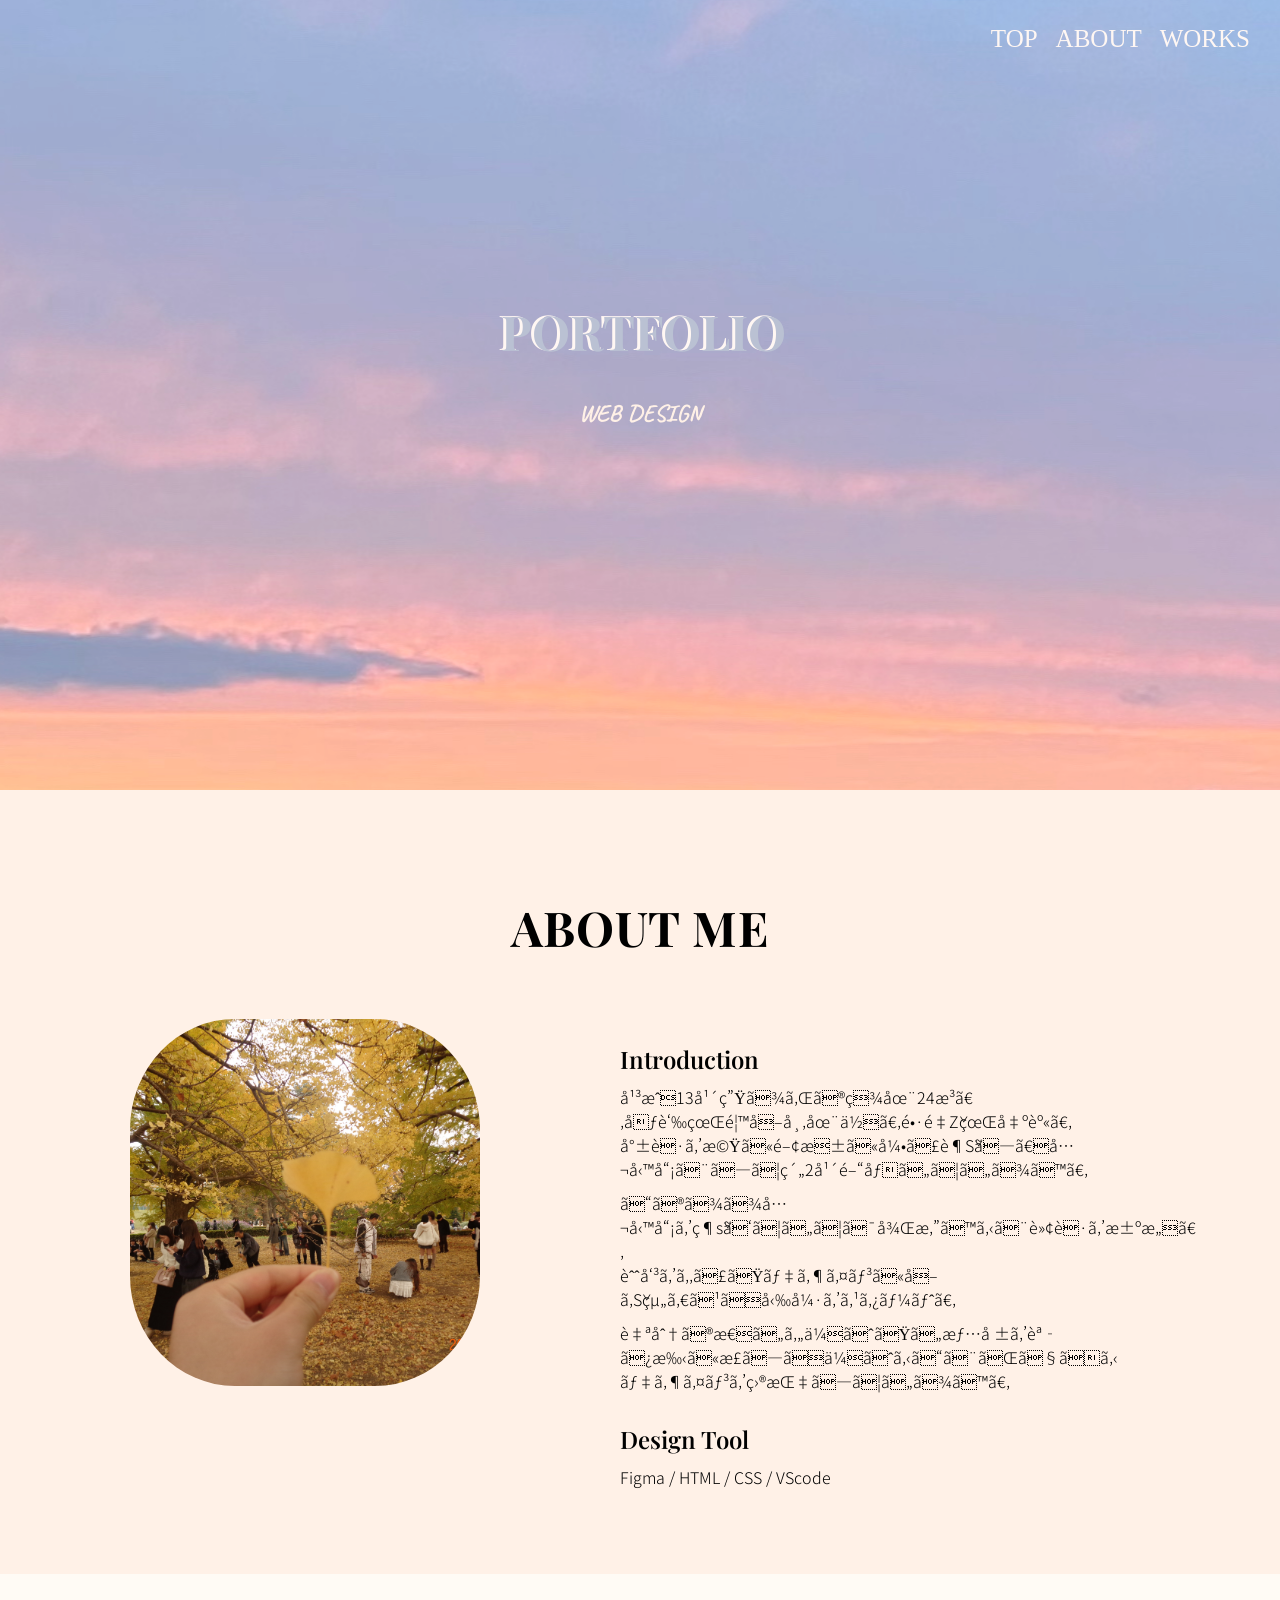
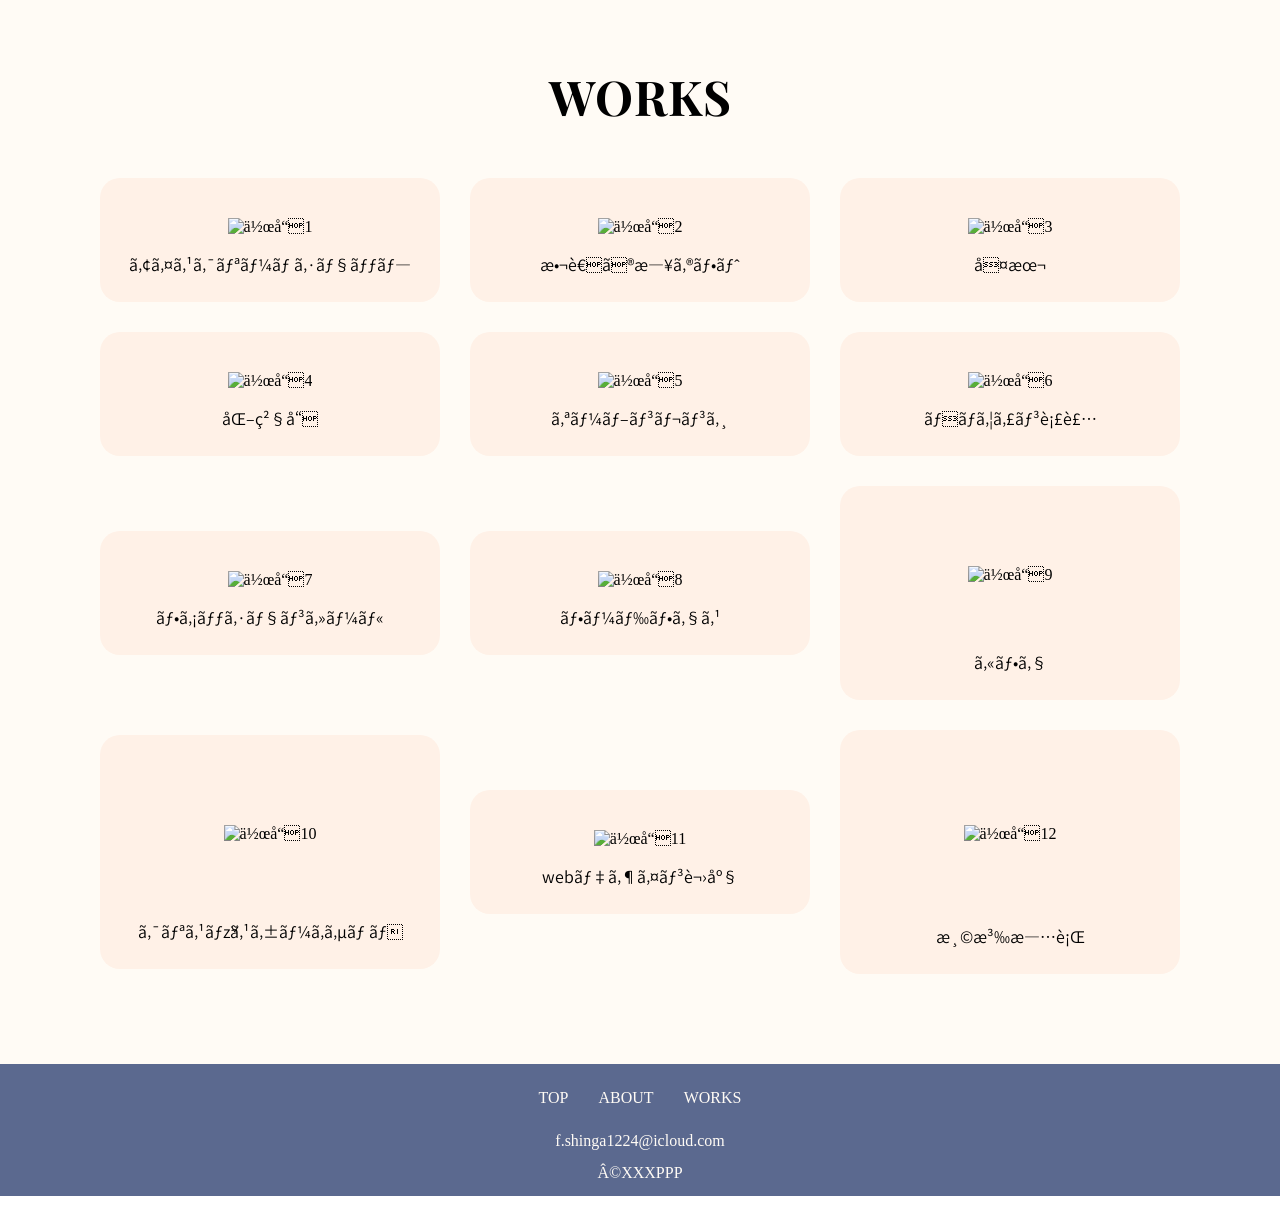
==== commit 050901d1: "Add files via upload" ====
--- a/index.html
+++ b/index.html
@@ -6,16 +6,16 @@
         <meta name="description" content="WEBデザイン用ポートフォリオ"    
     <!-- CSSメモ -->
        <link rel="preconnect" href="https://fonts.googleapis.com">
-<link rel="preconnect" href="https://fonts.gstatic.com" crossorigin>
-<link href="https://fonts.googleapis.com/css2?family=Caveat:wght@400..700&family=Roboto+Mono:ital,wght@0,100..700;1,100..700&display=swap" rel="stylesheet">
-        <link rel="stylesheet" href="style.css">
+       <link rel="preconnect" href="https://fonts.gstatic.com" crossorigin>
+       <link href="https://fonts.googleapis.com/css2?family=Caveat:wght@400..700&family=Noto+Sans+JP:wght@100..900&family=Playfair+Display:ital,wght@0,400..900;1,400..900&family=Roboto+Mono:ital,wght@0,100..700;1,100..700&display=swap" rel="stylesheet">
+       <link rel="stylesheet" href="style.css">
     </head>
 
     <body>
         <section id="top" class="top">
             <header class="topheader">
                 <div class="top-nav">
-                  <h2>rogo</h2>
+                  <h2><!-- rogo --></h2>
                   <nav>
                     <ul class="main-nav">
                       <li><a href="#top">TOP</a></li>
@@ -45,12 +45,12 @@
                   <img src="images/ABOUT ME.JPG" alt="プロフィール画像">
                 </div>
                 <div class="about-text">
-                    <h3 class="name">降幡 信我</h3>
-                    <p>
+                    <h3 class="name">Introduction</h3>
+                    <p class="introduction-text">
                         平成13年生まれの現在24歳。千葉県香取市在住。長野県出身。<br>
                         就職を機に関東に引っ越し、公務員として約2年間働いています。
                     </p>
-                    <p>
+                    <p class="introduction-text">
                         このまま公務員を続けていては後悔すると転職を決意。<br>
                         興味をもったデザインに取り組むべく勉強をスタート。
                     </p>
@@ -58,7 +58,10 @@
                         自分の思いや伝えたい情報を読み手に正しく伝えることができる<br>
                         デザインを目指しています。
                     </p>
-                    <a href="more.html" class="more">MORE →</a>
+                    <h3 class="tool">Design Tool</h3>
+                    <p>
+                        Figma / HTML / CSS / VScode
+                    </p>
                 </div>
               </div>
             </div>
--- a/style.css
+++ b/style.css
@@ -5,7 +5,7 @@
     scroll-behavior: smooth;
 }
 body{
-    font-family:"Roboto Mono";
+    font-family:"Playfair Display" "Roboto Mono" "Noto Sans JP";
     margin: 0;
 }
 /* TOP ---*/
@@ -44,6 +44,7 @@
     justify-content: center;
     align-items: center;
     position: relative;
+    font-family: "Playfair Display";
 }
 .midashi1-front{
     position: absolute;
@@ -54,7 +55,7 @@
 .midashi1-back{
     position: absolute;
     top:180px;
-    transform: translate(3px,3px);
+    transform: translate(3px,1.3px);
     color: #BAC1D3;
     font-size: 2rem;
 }
@@ -67,13 +68,14 @@
 /* ABOUT ME ---*/
 .about-inner{
     background-color:#FFF1E7;
-    padding: 100px;
+    padding: 65px 65px 75px;
 }
 .about-title{
     font-size: 3rem;
     letter-spacing: 0.05rem;
     margin-bottom: 60px;
-    margin-left: 50px;
+    text-align: center;
+    font-family: "Playfair Display";
 }
 .about-content{
     display: flex;
@@ -89,22 +91,27 @@
 }
 .about-text{
     max-width: 500px;
-    margin-top: 20px;
 }
 .about-text .name{
     font-size: 1.5rem;
-    margin-bottom: 30px;
-    font-weight: 500;
+    margin-bottom: 10px;
+    font-weight: 570;
+    font-family: "Playfair Display";
 }
 .about-text p{
-    margin-bottom: 20px;
+    margin: 0 0 10px;
     line-height: 1.5rem;
-}
-.about-text .more{
-    text-decoration: none;
-    color: black;
-    margin-left: 390px;
-}
+    font-family: "Noto Sans JP";
+    font-weight: 300;
+}
+.about-text .tool{
+    font-size: 1.5rem;
+    margin-top: 30px;
+    margin-bottom: 10px;
+    font-weight: 570;
+    font-family: "Playfair Display";
+}
+
 /* WORKS ---*/
 .works{
     background-color: #FFFBF5;
@@ -117,7 +124,8 @@
     font-size: 3rem;
     letter-spacing: 0.05rem;
     margin-bottom: 50px;
-    margin-left: 50px;
+    text-align: center;
+    font-family: "Playfair Display";
 }
 .works-content{
     display: grid;
@@ -158,7 +166,8 @@
     margin: 85px 0 65px;
 }
 .works-name{
-    font-weight: 500;
+    font-weight: 350;
+    font-family: "Noto Sans JP";
 }
 /* BOTTOM ---*/
 .bottom{
